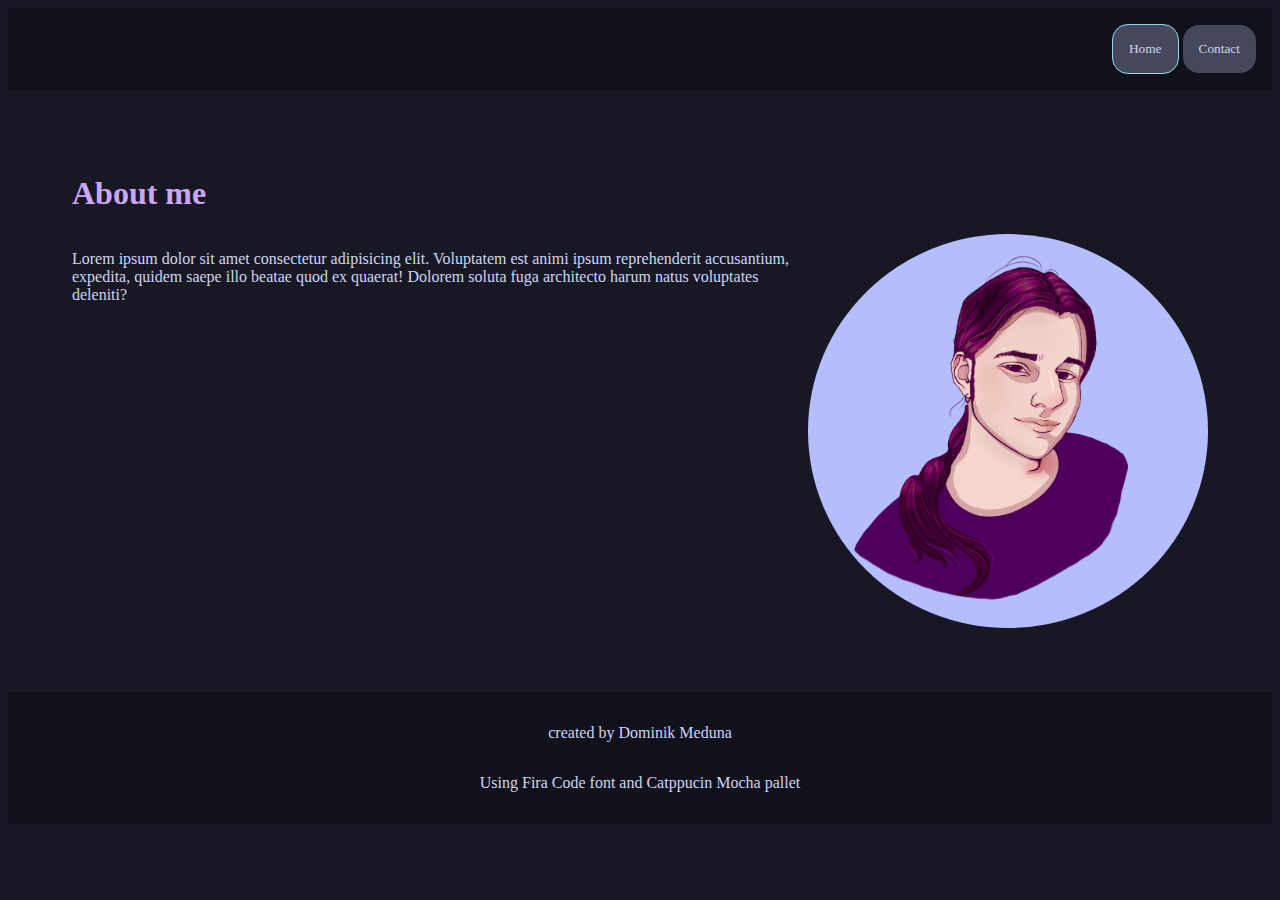
==== index.html @ 3e45c4b3 "-Initial commit" ====
<!DOCTYPE html>
<html lang="en">
  <head>
    <meta charset="UTF-8" />
    <meta http-equiv="X-UA-Compatible" content="IE=edge" />
    <meta name="viewport" content="width=device-width, initial-scale=1.0" />
    <title>Dominik Meduna - webdev</title>
    <link rel="stylesheet" href="style.css" />
  </head>
  <body>
    <div class="nav_container">
      <!--TODO add logo-->
      <img src="" alt="" />
      <nav>
        <button class="active">Home</button>
        <button>Contact</button>
      </nav>
    </div>
    <div class="main">
      <h1>About me</h1>
      <div class="about_me">
        <p>
          Lorem ipsum dolor sit amet consectetur adipisicing elit. Voluptatem
          est animi ipsum reprehenderit accusantium, expedita, quidem saepe illo
          beatae quod ex quaerat! Dolorem soluta fuga architecto harum natus
          voluptates deleniti?
        </p>
        <img src="img/dominik_2.png" alt="" class="responsive">
      </div>
    </div>
    <footer>
      <div class="footer_container">
        <p>created by Dominik Meduna</p>
        <p>Using Fira Code font and Catppucin Mocha pallet</p>
      </div>
    </footer>
  </body>
</html>
---- style.css ----
* {
  font-family: "Fira Code";
  color: #cdd6f4;
}

body {
  background-color: #181825;
}

@media only screen and (min-width: 992px) {
  .about_me {
    display: flex;
  }
}

h1 {
  color: #cba6f7;
}

.nav_container {
  background: #11111b;
  display: flex;
  justify-content: end;
  padding: 1rem;
}

button {
  background-color: #45475a;
  border-color: #74c7ec;
  padding: 1rem;
  border-radius: 1rem;
  border: none;
}

button:hover {
  background-color: #181825;
}

button.active {
  border: 1px solid #89dceb;
}

.main {
padding: 4rem;
}
.responsive {
  width: 100%;
  max-width: 400px;
  max-height: 500px;
  background-color:#b4befe;
  border-radius: 50%;
}

.footer_container {
  background: #11111b;
  padding: 1rem;
  display: flex;
  flex-direction: column;
  align-items: center;
}
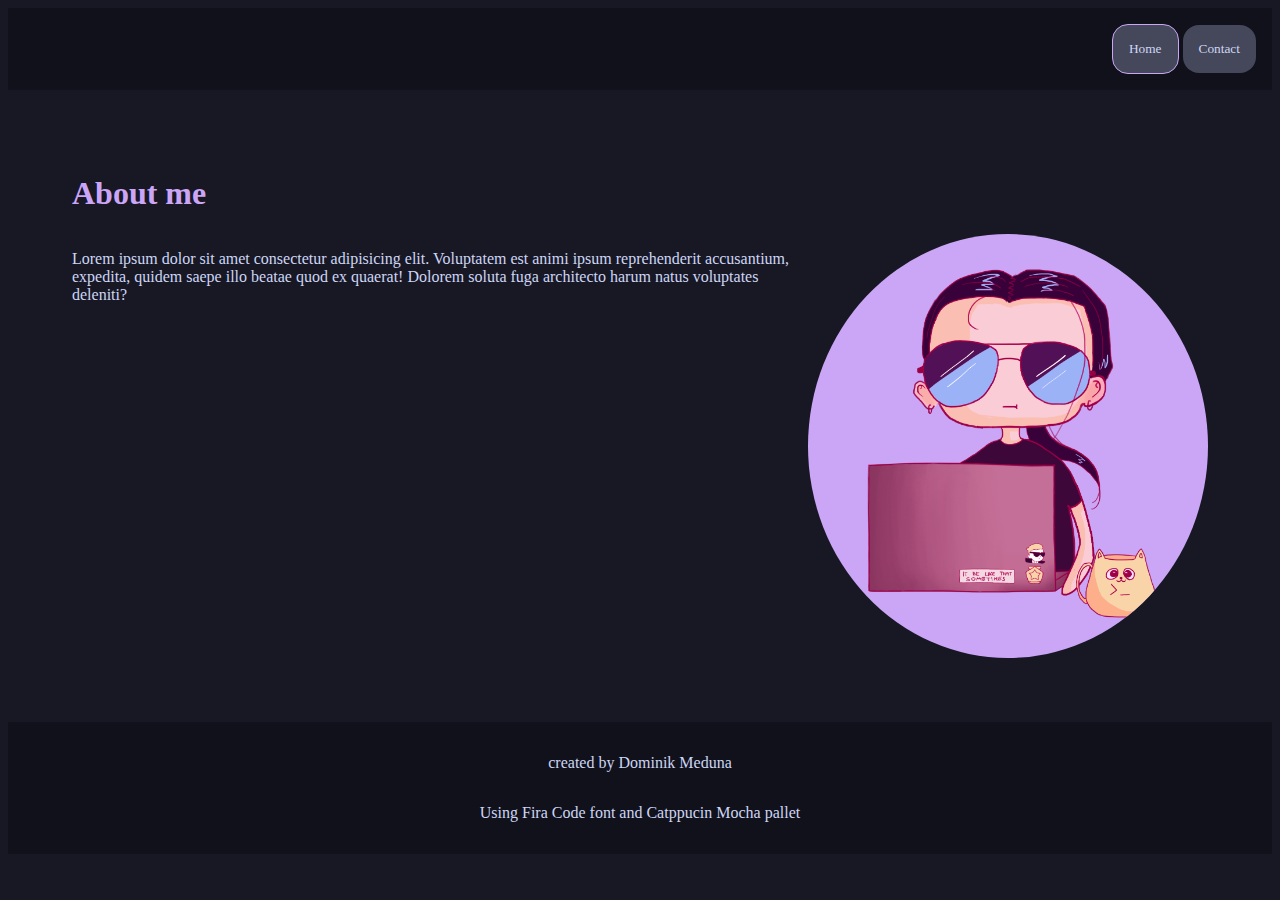
==== commit 5c06cd08: "-changed some styling and image" ====
--- a/index.html
+++ b/index.html
@@ -25,7 +25,7 @@
           beatae quod ex quaerat! Dolorem soluta fuga architecto harum natus
           voluptates deleniti?
         </p>
-        <img src="img/dominik_2.png" alt="" class="responsive">
+        <img src="img/git_code_backgroundless.png" alt="" class="image_me">
       </div>
     </div>
     <footer>
--- a/style.css
+++ b/style.css
@@ -26,7 +26,6 @@
 
 button {
   background-color: #45475a;
-  border-color: #74c7ec;
   padding: 1rem;
   border-radius: 1rem;
   border: none;
@@ -37,18 +36,18 @@
 }
 
 button.active {
-  border: 1px solid #89dceb;
+  border: 1px solid #cba6f7;
 }
 
 .main {
 padding: 4rem;
 }
-.responsive {
+.image_me {
   width: 100%;
   max-width: 400px;
   max-height: 500px;
-  background-color:#b4befe;
   border-radius: 50%;
+  background-color: #cba6f7;
 }
 
 .footer_container {
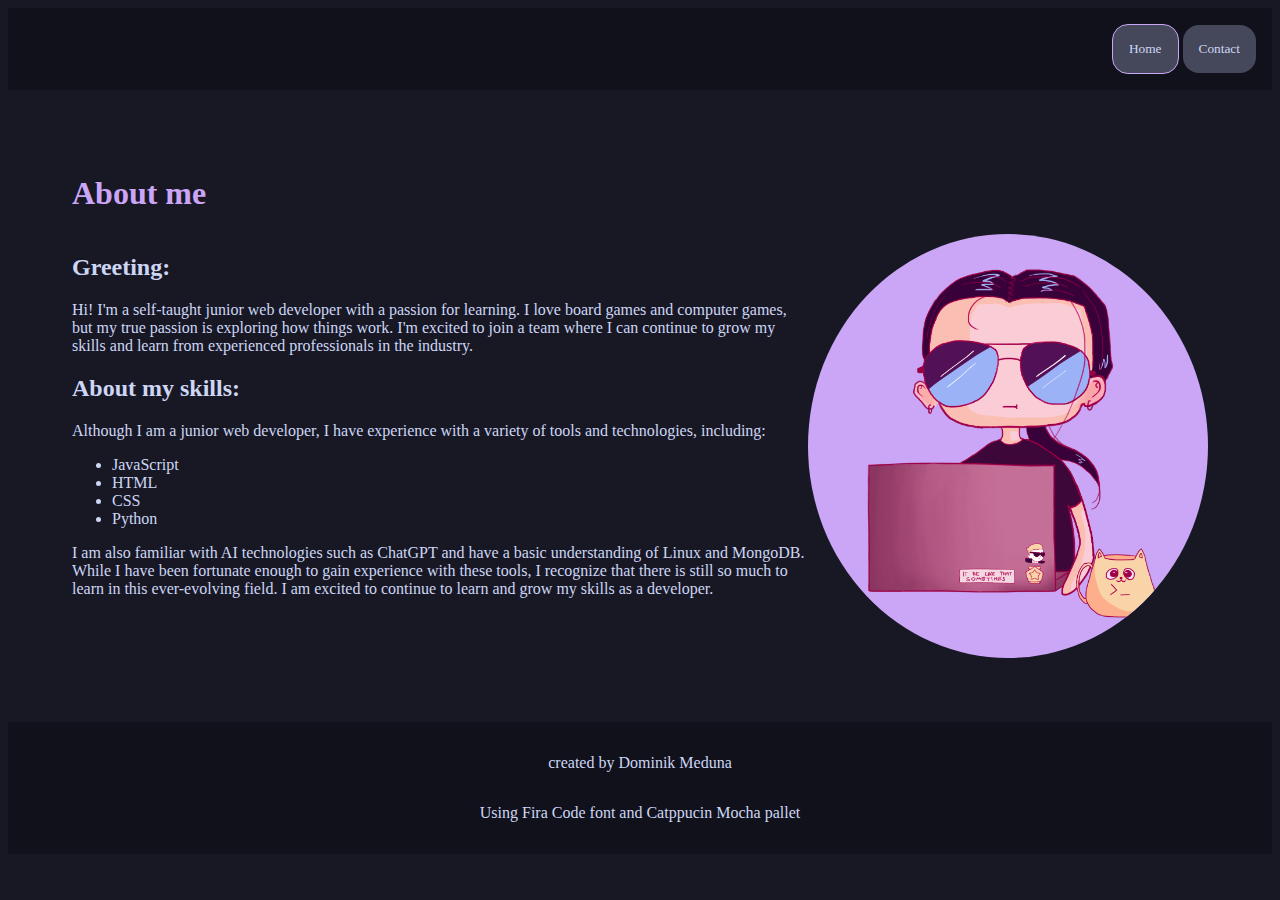
==== commit 6ab1dfd5: "-Added about me section and changed the contact form styling" ====
--- a/index.html
+++ b/index.html
@@ -13,18 +13,27 @@
       <img src="" alt="" />
       <nav>
         <button class="active">Home</button>
-        <button>Contact</button>
+        <button onclick="document.location='contact.html'">Contact</button>
       </nav>
     </div>
     <div class="main">
       <h1>About me</h1>
       <div class="about_me">
-        <p>
-          Lorem ipsum dolor sit amet consectetur adipisicing elit. Voluptatem
-          est animi ipsum reprehenderit accusantium, expedita, quidem saepe illo
-          beatae quod ex quaerat! Dolorem soluta fuga architecto harum natus
-          voluptates deleniti?
-        </p>
+        <div>
+  <h2>Greeting:</h2>
+  <p>Hi! I'm a self-taught junior web developer with a passion for learning. I love board games and computer games, but my true passion is exploring how things work. I'm excited to join a team where I can continue to grow my skills and learn from experienced professionals in the industry.</p>
+  
+  <h2>About my skills:</h2>
+  <p>Although I am a junior web developer, I have experience with a variety of tools and technologies, including:</p>
+  <ul>
+    <li>JavaScript</li>
+    <li>HTML</li>
+    <li>CSS</li>
+    <li>Python</li>
+  </ul>
+  <p>I am also familiar with AI technologies such as ChatGPT and have a basic understanding of Linux and MongoDB. While I have been fortunate enough to gain experience with these tools, I recognize that there is still so much to learn in this ever-evolving field. I am excited to continue to learn and grow my skills as a developer.</p>
+</div>
+
         <img src="img/git_code_backgroundless.png" alt="" class="image_me">
       </div>
     </div>
--- a/style.css
+++ b/style.css
@@ -11,6 +11,31 @@
   .about_me {
     display: flex;
   }
+}
+
+form{
+  display: flex;
+  flex-direction: column;
+  justify-content: center;
+  align-items: center;
+  padding: 1rem;
+  row-gap: 0.8rem;
+}
+
+input{
+  background-color: #45475a;
+  border: none;
+  color: #cba6f7;
+}
+
+textarea {
+  width: 48%;
+  background-color: #45475a;
+  border: none;
+  color: #cba6f7;
+  max-width: 50%;
+  min-width: 25%;
+  min-height: 4rem;
 }
 
 h1 {
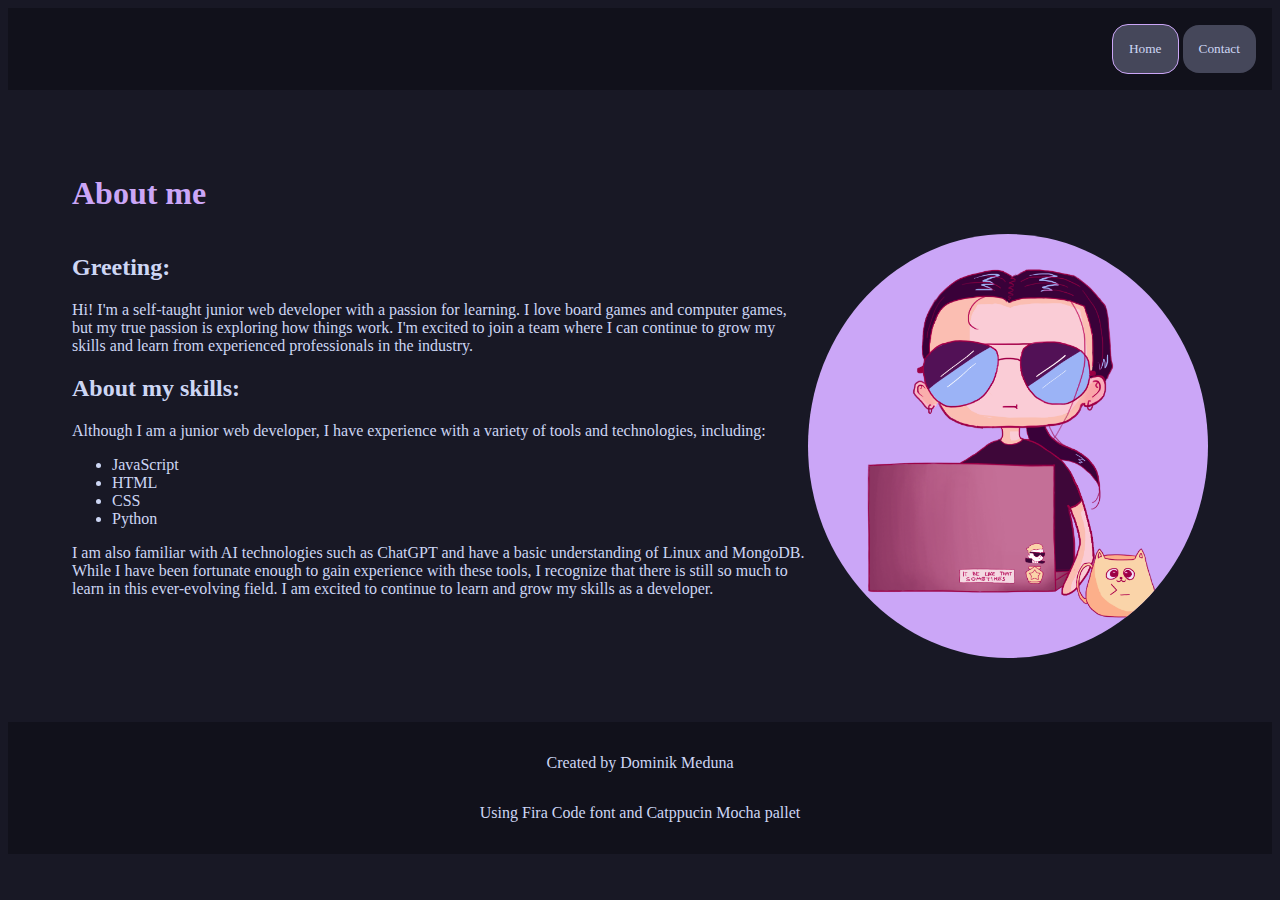
==== commit 3e93ce7b: "Typofixes" ====
--- a/index.html
+++ b/index.html
@@ -39,7 +39,7 @@
     </div>
     <footer>
       <div class="footer_container">
-        <p>created by Dominik Meduna</p>
+        <p>Created by Dominik Meduna</p>
         <p>Using Fira Code font and Catppucin Mocha pallet</p>
       </div>
     </footer>
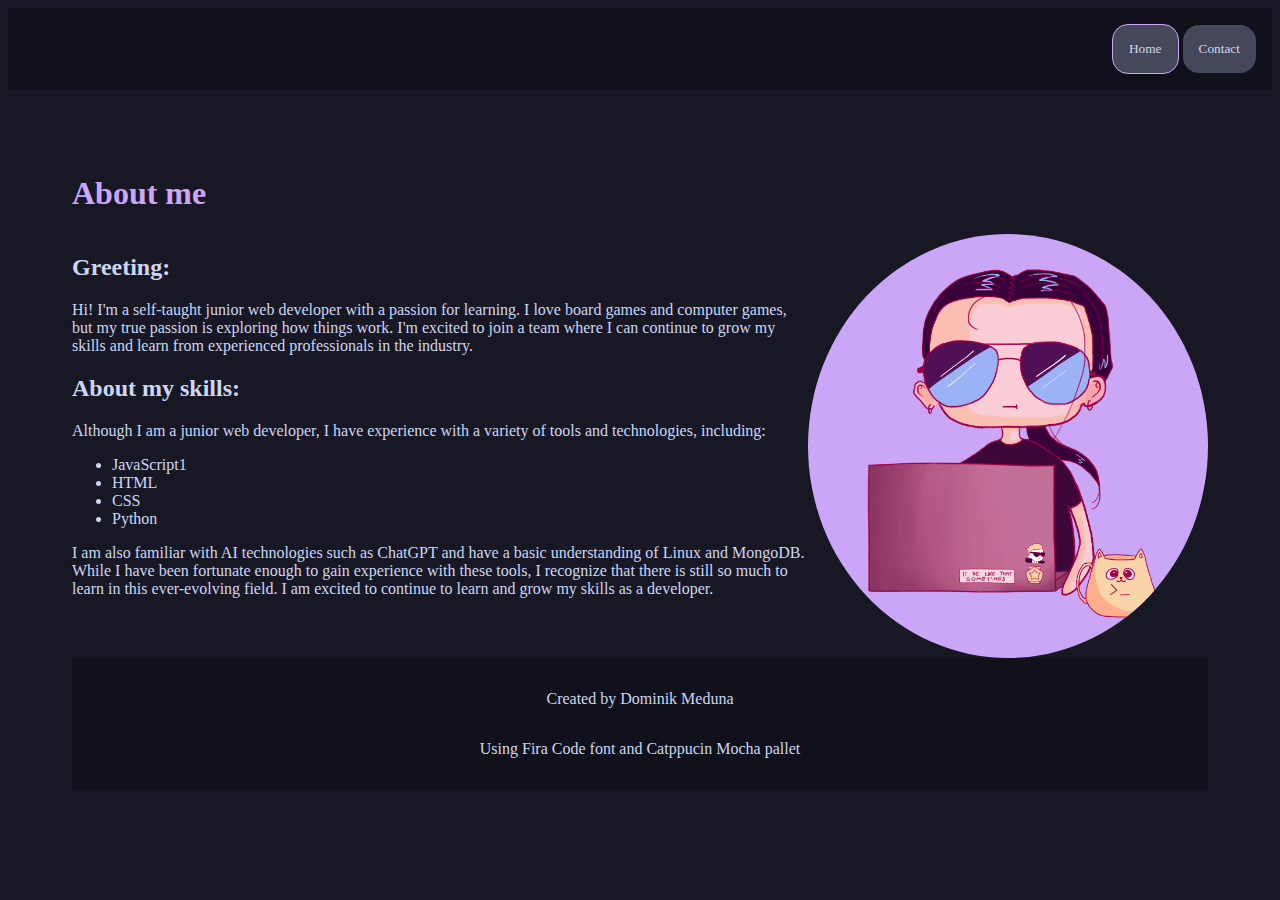
==== commit e800a080: "test" ====
--- a/index.html
+++ b/index.html
@@ -20,13 +20,15 @@
       <h1>About me</h1>
       <div class="about_me">
         <div>
+          <div id="test">
   <h2>Greeting:</h2>
+  </div>
   <p>Hi! I'm a self-taught junior web developer with a passion for learning. I love board games and computer games, but my true passion is exploring how things work. I'm excited to join a team where I can continue to grow my skills and learn from experienced professionals in the industry.</p>
   
   <h2>About my skills:</h2>
   <p>Although I am a junior web developer, I have experience with a variety of tools and technologies, including:</p>
   <ul>
-    <li>JavaScript</li>
+    <li>JavaScript1</li>
     <li>HTML</li>
     <li>CSS</li>
     <li>Python</li>
@@ -36,7 +38,7 @@
 
         <img src="img/git_code_backgroundless.png" alt="" class="image_me">
       </div>
-    </div>
+    </Pdiv>
     <footer>
       <div class="footer_container">
         <p>Created by Dominik Meduna</p>
@@ -45,3 +47,4 @@
     </footer>
   </body>
 </html>
+
--- a/style.css
+++ b/style.css
@@ -1,6 +1,7 @@
 * {
   font-family: "Fira Code";
   color: #cdd6f4;
+
 }
 
 body {
@@ -12,6 +13,7 @@
     display: flex;
   }
 }
+
 
 form{
   display: flex;
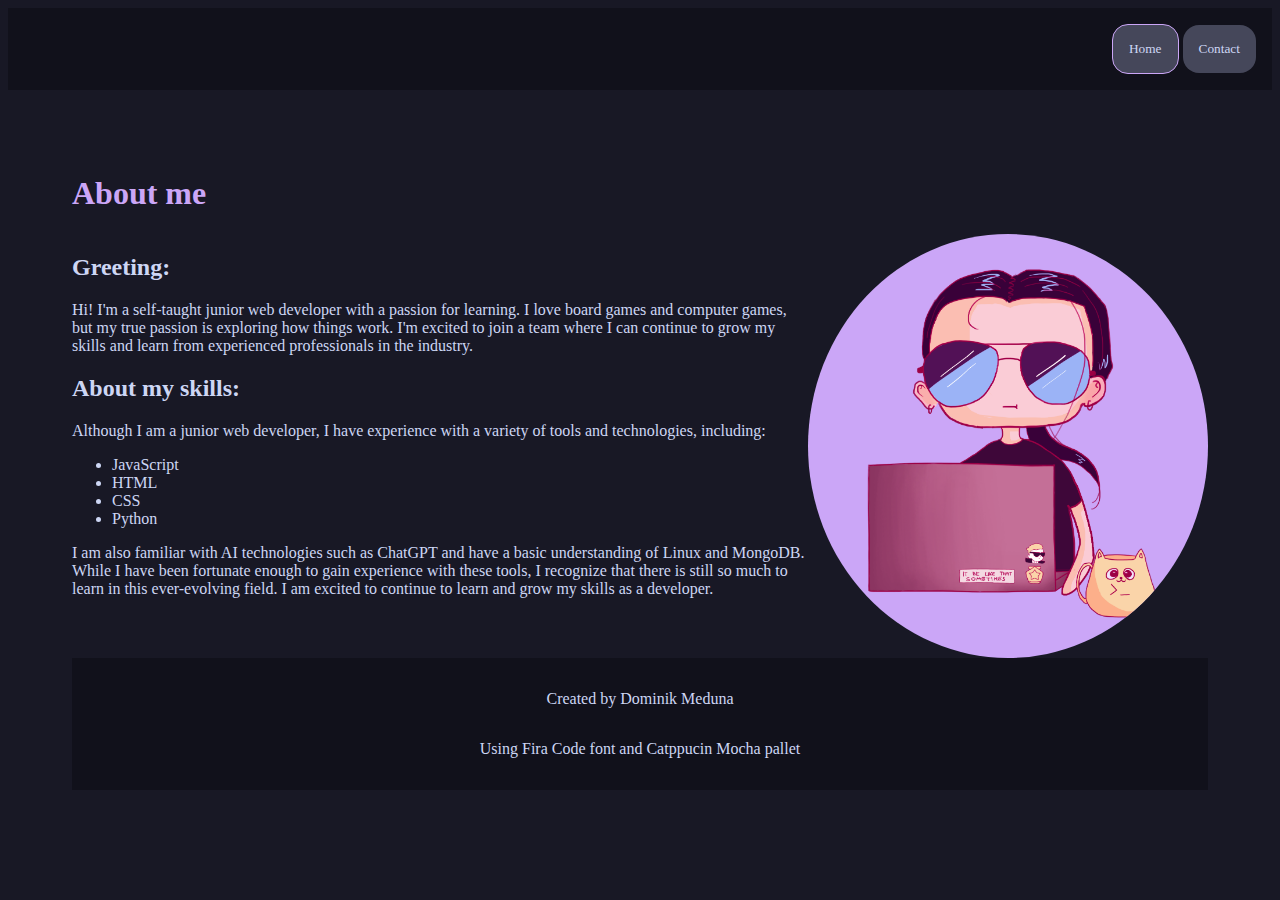
==== commit c81d1be5: "revert test" ====
--- a/index.html
+++ b/index.html
@@ -28,7 +28,7 @@
   <h2>About my skills:</h2>
   <p>Although I am a junior web developer, I have experience with a variety of tools and technologies, including:</p>
   <ul>
-    <li>JavaScript1</li>
+    <li>JavaScript</li>
     <li>HTML</li>
     <li>CSS</li>
     <li>Python</li>
